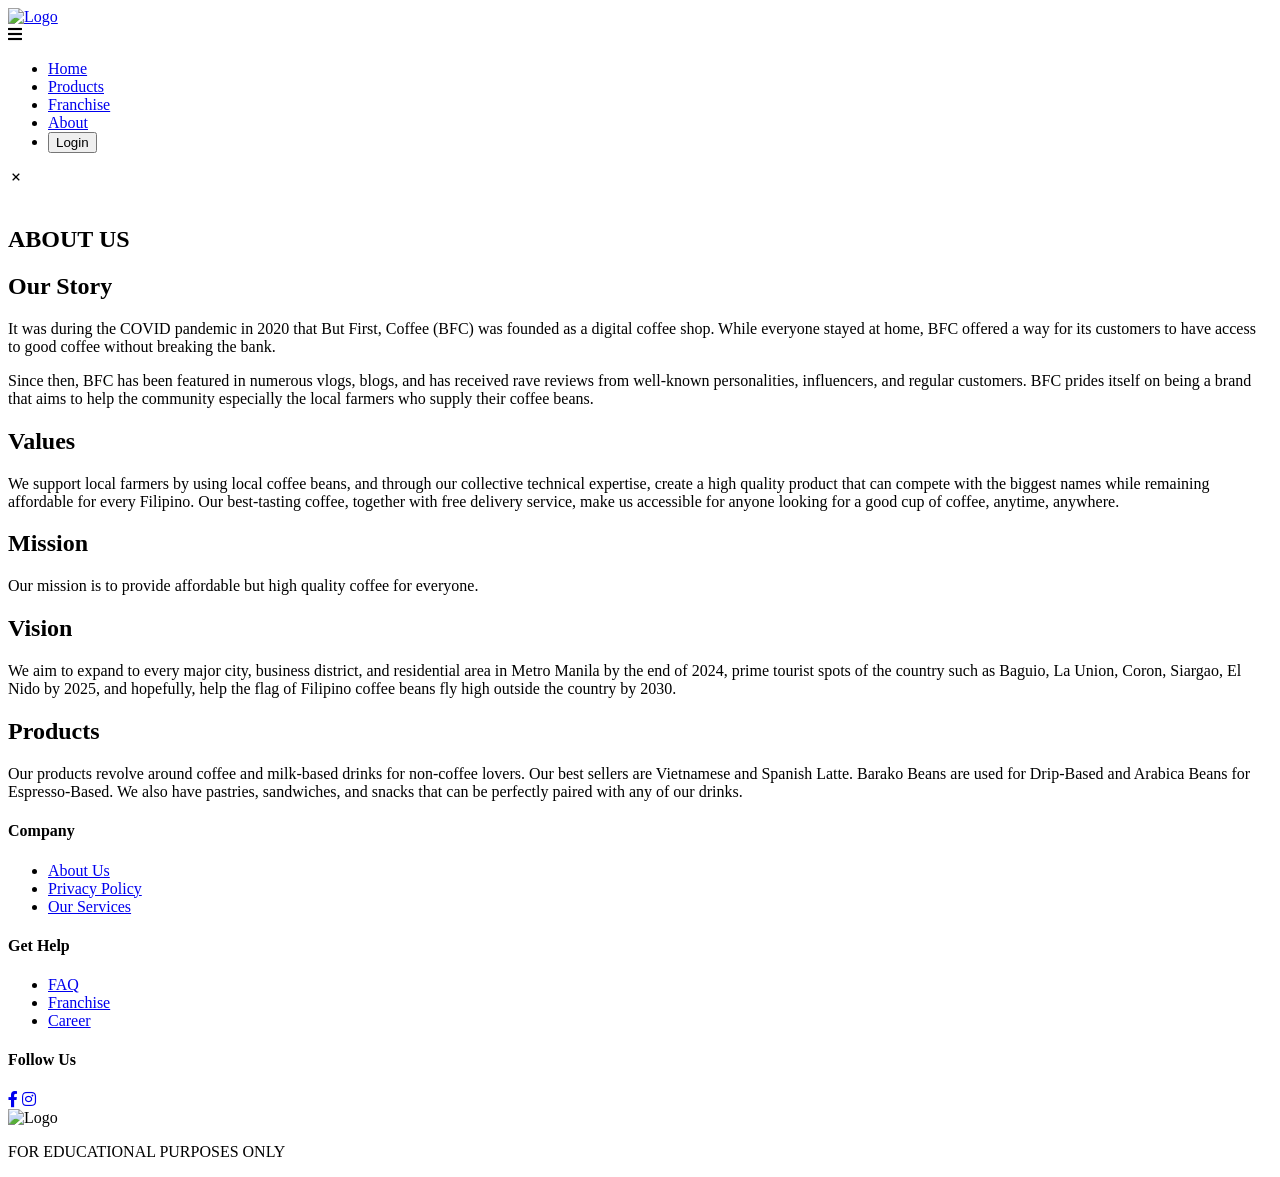
==== assets/pages/about/about.html @ fd8a958a "Fixed links" ====
<!DOCTYPE html>
<html lang="en">
  <head>
    <meta charset="UTF-8" />
    <meta name="viewport" content="width=device-width, initial-scale=1.0" />
    <meta
      author="Colin James Daradar, Niel Sumalinog, John Andrew Valenzuela, Sean Syno"
    />
    <meta
      description="This website is for educational purposes only. The website is the final project of Mastermind by TW02 from FEU Tech."
    />
    <link rel="stylesheet" href="../about/assets/css/about.css" />
    <link
      href="https://unpkg.com/boxicons@2.1.4/css/boxicons.min.css"
      rel="stylesheet"
    />
    <link
      rel="stylesheet"
      type="text/css"
      href="https://cdnjs.cloudflare.com/ajax/libs/font-awesome/5.15.1/css/all.min.css"
    />
    <script src="../about/assets/js/about.js"></script>
    <title>But First, Coffee | Best Coffee Franchise in the Philippines</title>
  </head>
  <body>
    <header class="header">
      <div class="header-container">
        <div class="header-logo">
          <a href="/index.html" target="_blank" rel="noopener noreferrer"
            ><img src="../about/assets/images/About Logo.png" alt="Logo"
          /></a>
        </div>
        <nav class="nav-container">
          <div class="nav-toggle">
            <i class="fas fa-bars"></i>
          </div>
          <ul class="nav-menu">
            <li>
              <a href="/index.html" target="_blank" rel="noopener noreferrer"
                >Home</a
              >
            </li>
            <li>
              <a
                href="../product/products.html"
                target="_blank"
                rel="noopener noreferrer"
                >Products</a
              >
            </li>
            <li>
              <a
                href="../franchise/franchise.html"
                target="_blank"
                rel="noopener noreferrer"
                >Franchise</a
              >
            </li>
            <li>
              <a
                href="./about.html"
                target="_blank"
                rel="noopener noreferrer"
                >About</a
              >
            </li>
            <li>
              <button>Login</button>
            </li>
          </ul>
          <div class="nav-close">
            <i class="bx bx-x"></i>
          </div>
        </nav>
      </div>
    </header>
      <section class="hero-container">
        <div class="hero">
          <img src="../about/assets/images/About Hero.jpg" alt="" />
        </div>
        <div class="hero-text">
          <h1>ABOUT US</h1>
        </div>
      </section>
      <main>
      <section  class="story-content">
        <div>
          <h1>Our Story</h1>
          <p class="lead">
            It was during the COVID pandemic in 2020 that But
            First, Coffee (BFC) was founded as a digital coffee
            shop. While everyone stayed at home, BFC offered a
            way for its customers to have access to good coffee
            without breaking the bank.
          </p>
          <p class="lead">
            Since then, BFC has been featured in numerous vlogs,
            blogs, and has received rave reviews from well-known
            personalities, influencers, and regular customers.
            BFC prides itself on being a brand that aims to help the
            community especially the local farmers who supply
            their coffee beans.
          </p>
        </div>
      </section>
        <section class="values-content">
          <div>
          <h1>Values</h1>
          <p class="lead">
            We support local farmers by using local coffee beans, and through our
            collective technical expertise, create a high quality product that can
            compete with the biggest names while remaining affordable for every
            Filipino. Our best-tasting coffee, together with free delivery service, make
            us accessible for anyone looking for a good cup of coffee, anytime,
            anywhere.
          </p>
        </div>
      </section>
        <section class="mission-content">
        <div>
          <h1>Mission</h1>
          <p class="lead">
            Our mission is to provide affordable but high quality coffee for everyone.
          </p>
        </div>
      </section>
        <section class="vision-content">
          <div>
          <h1>Vision</h1>
          <p class="lead">
            We aim to expand to every major city, business district, and residential area
            in Metro Manila by the end of 2024, prime tourist spots of the country
            such as Baguio, La Union, Coron, Siargao, El Nido by 2025, and hopefully,
            help the flag of Filipino coffee beans fly high outside the country by 2030.
          </p>
        </div>
        </section>
        <section class="products-content">
          <div>
          <h1>Products</h1>
          <p class="lead">
            Our products revolve around coffee
            and milk-based drinks for non-coffee
            lovers. Our best sellers are Vietnamese
            and Spanish Latte. Barako Beans are
            used for Drip-Based and Arabica
            Beans for Espresso-Based. We also have pastries, sandwiches, and
            snacks that can be perfectly paired
            with any of our drinks.
          </p>
        </div>
        </section>
      </main>
    <footer>
      <div class="footer-container">
        <div class="container-content">
          <div class="footer-col">
            <h4>Company</h4>
            <ul>
              <li>
                <a href="./about.html" target="_blank" rel="noopener noreferrer"
                  >About Us</a
                >
              </li>
              <li>
                <a href="#" target="_blank" rel="noopener noreferrer"
                  >Privacy Policy</a
                >
              </li>
              <li>
                <a href="#" target="_blank" rel="noopener noreferrer"
                  >Our Services</a
                >
              </li>
            </ul>
          </div>
          <div class="footer-col">
            <h4>Get Help</h4>
            <ul>
              <li>
                <a href="#" target="_blank" rel="noopener noreferrer">FAQ</a>
              </li>
              <li>
                <a href="../franchise/franchise.html" target="_blank" rel="noopener noreferrer"
                  >Franchise</a
                >
              </li>
              <li>
                <a href="#" target="_blank" rel="noopener noreferrer">Career</a>
              </li>
            </ul>
          </div>
          <div class="footer-col">
            <h4>Follow Us</h4>
            <div class="footer-social">
              <a
                href="https://www.facebook.com/butfirstcoffeeph/"
                target="_blank"
                rel="noopener noreferrer"
                ><i class="fab fa-facebook-f"></i
              ></a>
              <a
                href="https://www.instagram.com/butfirstcoffeeph/"
                target="_blank"
                rel="noopener noreferrer"
                ><i class="fab fa-instagram"></i
              ></a>
            </div>
          </div>
          <div class="footer-logo">
            <img src="../about/assets/images/Brand Logo.png" alt="Logo" />
          </div>
        </div>
      </div>
      <div class="footer-disclaimer">
        <p>FOR EDUCATIONAL PURPOSES ONLY</p>
      </div>
    </footer>
  </body>
</html>
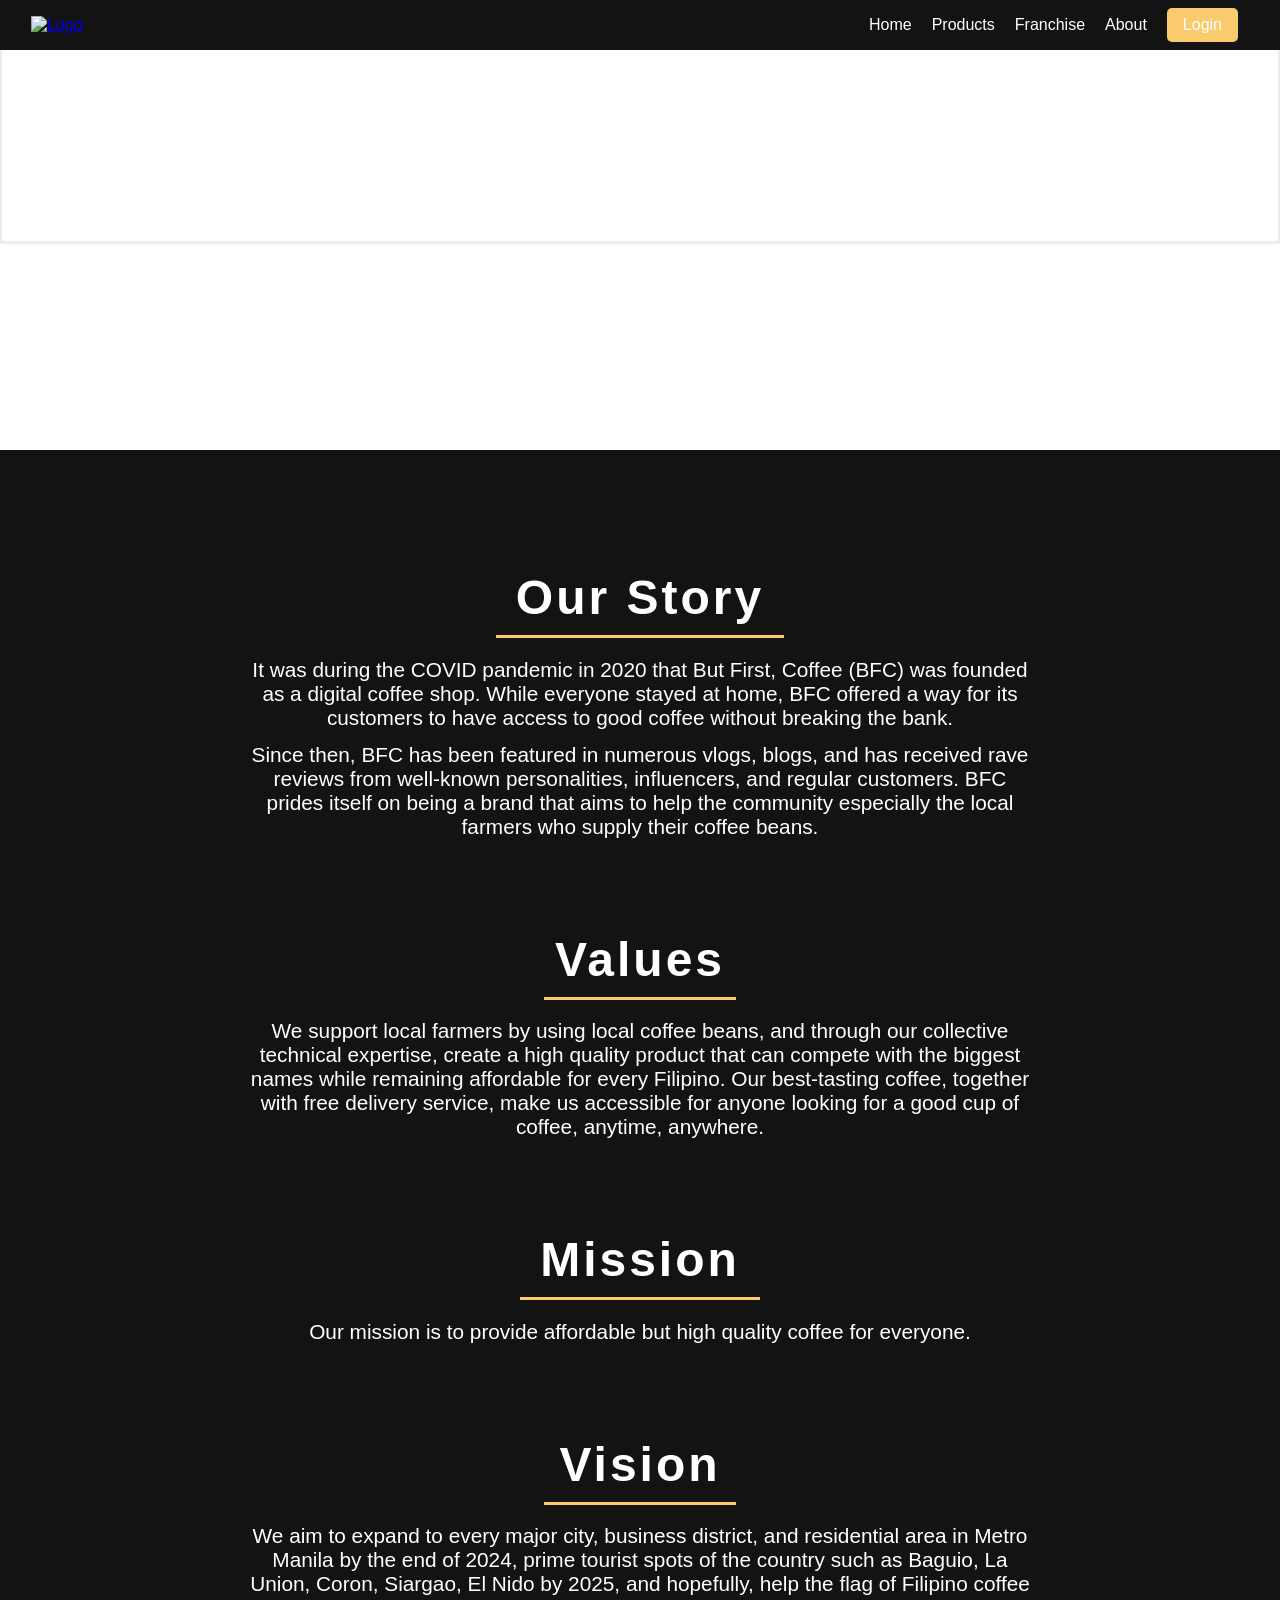
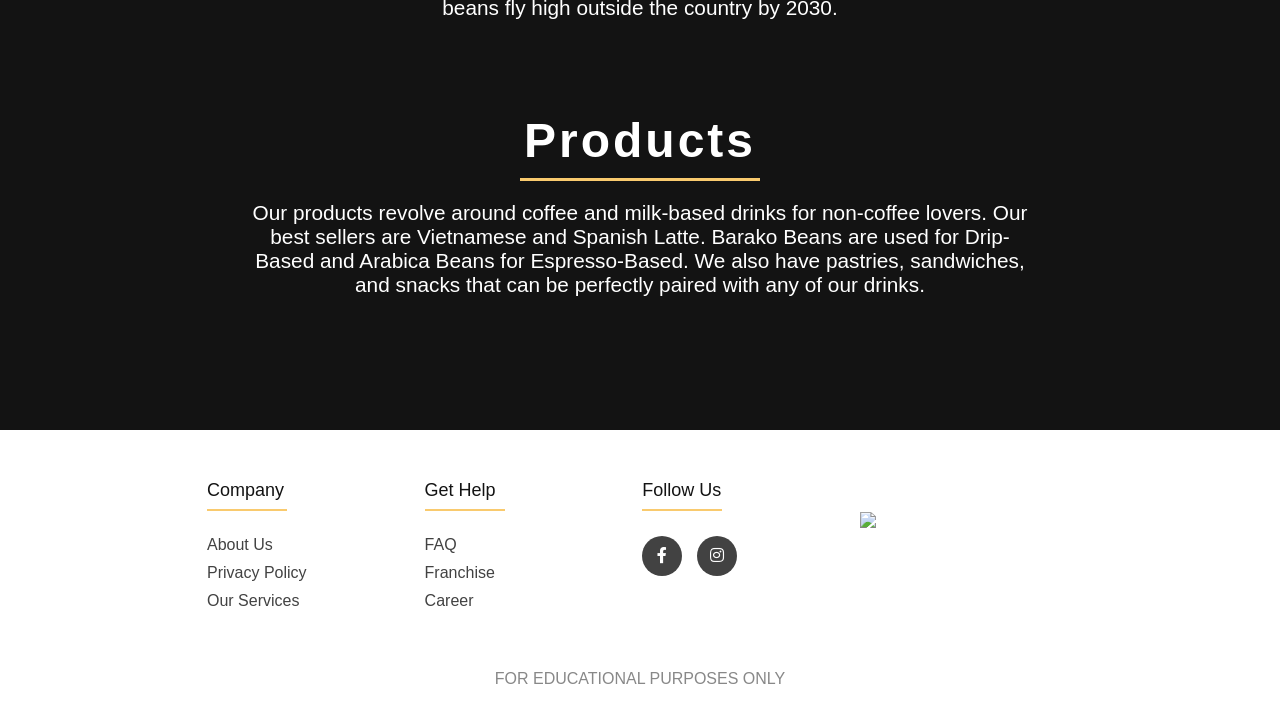
==== commit 6dbab382: "Applied UI design for the page" ====
--- a/assets/pages/about/about.html
+++ b/assets/pages/about/about.html
@@ -83,7 +83,7 @@
         </div>
       </section>
       <main>
-      <section  class="story-content">
+      <section class="story-content">
         <div>
           <h1>Our Story</h1>
           <p class="lead">
--- a/assets/pages/about/assets/css/about.css
+++ b/assets/pages/about/assets/css/about.css
@@ -0,0 +1,669 @@
+:root {
+    --clr-primary: #131313;
+    --clr-secondary: #ffffff;
+    --clr-tertiary: #f9ca6e;
+    --clr-quaternary: #424242;
+}
+
+* {
+    box-sizing: border-box;
+    margin: 0;
+    padding: 0;
+    scrollbar-width: none;
+    -ms-overflow-style: none;
+
+    ::-webkit-scrollbar {
+        display: none;
+        width: 0;
+        height: 0;
+    }
+}
+
+body {
+    font-family: Arial, Helvetica;
+    color: var(--clr-secondary);
+    background-color: var(--clr-primary);
+
+}
+
+header {
+    &>.header-container {
+        display: flex;
+        justify-content: space-between;
+        align-items: center;
+        padding: 1rem, auto;
+        padding-right: 2rem;
+        /* background-color: rgba(255, 255, 255, 0.1); 
+        backdrop-filter: blur(10px); */ 
+        background: #131313;
+        position: fixed;
+        width: 100%;
+        z-index: 1000;
+
+        &>.header-logo {
+            &>a {
+                &>img {
+                    width: 12vw;
+                    margin: 1rem;
+                    padding-left: 15px;
+                    cursor: pointer;
+                }
+            }
+        }
+
+        & > .nav-container {
+            display: flex;
+            align-items: center;
+
+            & > .nav-toggle {
+                display: none;
+                font-size: 1.5rem;
+                cursor: pointer;
+                color: var(--clr-secondary);
+            }
+
+            & > .nav-close {
+                display: none;
+                font-size: 2rem;
+                cursor: pointer;
+                color: var(--clr-secondary);
+                position: absolute;
+                top: 1rem;
+                right: 1rem;
+            }
+
+            & > .nav-menu {
+                display: flex;
+                justify-content: space-between;
+                align-items: center;
+                gap: 0em;
+                list-style: none;
+                padding: 0;
+                margin: 0;
+
+                &>li {
+                    position: relative;
+                    margin: 0;
+                    padding: 0.5rem 0;
+                    padding: 0 10px;
+
+                    &>a {
+                        text-decoration: none;
+                        color: var(--clr-secondary);
+                        font-weight: 500;
+                        font-size: 1rem;
+                        cursor: pointer;
+                        display: block;
+                        padding: 0.5rem 0;
+
+                        &:hover {
+                            color: var(--clr-tertiary);
+                            transition: all 0.2s ease-in-out;
+                        }
+                    }
+
+                    &>button {
+                        border: none;
+                        background-color: var(--clr-tertiary);
+                        color: var(--clr-secondary);
+                        padding: 0.5rem 1rem;
+                        border-radius: 5px;
+                        cursor: pointer;
+                        font-size: 1rem;
+
+                        &:hover {
+                            background-color: var(--clr-secondary);
+                            color: var(--clr-primary);
+                            transition: all 0.3s ease-in-out;
+                        }
+                    }
+                }
+            }
+        }
+    }
+}
+
+.hero-container {
+        display: flex;
+        flex-wrap: wrap;
+        background-color: var(--clr-secondary);
+        justify-content: center;
+        align-items: center;
+        text-align: center;
+        padding-top: 60px;
+        padding-bottom: 0;
+        min-height: 50vh;
+
+        &>.hero {
+            position: absolute;
+            background-repeat: no-repeat;
+            background-size: cover;
+            background-position: center;
+            filter: blur(1px);
+            top: 0;
+            left: 0;
+            right: 0;
+            bottom: 0;
+    
+            &>img {
+                width: 100%;
+                height: 52%;
+                object-fit: cover;
+                object-position: center;
+            }
+        }
+}
+
+
+main {
+    & > .story-content {
+        display: flex;
+        flex-wrap: wrap;
+        justify-content: center;
+        align-items: center;
+        text-align: center;
+        min-height: 20vh;
+        background-color: var(--clr-primary);
+
+        & > div  {
+            margin: 120px 140px 40px 140px;
+
+            & > h1 {
+                font-size: 3rem;
+                font-weight: 700;
+                letter-spacing: 3px;
+                margin-bottom: 0.2em;
+                text-align: center;
+                padding-bottom: 10px;
+                position: relative;
+    
+                &::after {
+                    content: '';
+                    display: block;
+                    width: 6em;
+                    height: 3px;
+                    background: var(--clr-tertiary); 
+                    margin: 0 auto;
+                    margin-top: 10px; 
+                }
+            }
+    
+            & > .lead {
+                font-size: 1.3rem;
+                font-weight: 300;
+                text-align: center;
+                padding-bottom: 13px;
+                margin-left: 5em;
+                margin-right: 5em;
+            }
+        }
+    }
+
+    & > .values-content {
+        display: flex;
+        flex-wrap: wrap;
+        justify-content: center;
+        align-items: center;
+        text-align: center;
+        min-height: 20vh;
+        background-color: var(--clr-primary);
+
+        & > div  {
+            margin: 40px 140px 40px 140px;
+
+            & > h1 {
+                font-size: 3rem;
+                font-weight: 700;
+                letter-spacing: 3px;
+                margin-bottom: 0.2em;
+                text-align: center;
+                padding-bottom: 10px;
+                position: relative;
+    
+                &::after {
+                    content: '';
+                    display: block;
+                    width: 4em;
+                    height: 3px;
+                    background: var(--clr-tertiary); 
+                    margin: 0 auto;
+                    margin-top: 10px; 
+                }
+            }
+    
+            & > .lead {
+                font-size: 1.3rem;
+                font-weight: 300;
+                text-align: center;
+                padding-bottom: 13px;
+                margin-left: 5em;
+                margin-right: 5em;
+            }
+        }
+    }
+
+    & > .mission-content {
+        display: flex;
+        flex-wrap: wrap;
+        justify-content: center;
+        align-items: center;
+        text-align: center;
+        min-height: 20vh;
+        background-color: var(--clr-primary);
+
+        & > div  {
+            margin: 40px 140px 40px 140px;
+
+            & > h1 {
+                font-size: 3rem;
+                font-weight: 700;
+                letter-spacing: 3px;
+                margin-bottom: 0.2em;
+                text-align: center;
+                padding-bottom: 10px;
+                position: relative;
+    
+                &::after {
+                    content: '';
+                    display: block;
+                    width: 5em;
+                    height: 3px;
+                    background: var(--clr-tertiary); 
+                    margin: 0 auto;
+                    margin-top: 10px; 
+                }
+            }
+    
+            & > .lead {
+                font-size: 1.3rem;
+                font-weight: 300;
+                text-align: center;
+                padding-bottom: 13px;
+                margin-left: 5em;
+                margin-right: 5em;
+            }
+        }
+    }
+
+    & > .vision-content {
+        display: flex;
+        flex-wrap: wrap;
+        justify-content: center;
+        align-items: center;
+        text-align: center;
+        min-height: 20vh;
+        background-color: var(--clr-primary);
+
+        & > div  {
+            margin: 40px 140px 40px 140px;
+
+            & > h1 {
+                font-size: 3rem;
+                font-weight: 700;
+                letter-spacing: 3px;
+                margin-bottom: 0.2em;
+                text-align: center;
+                padding-bottom: 10px;
+                position: relative;
+    
+                &::after {
+                    content: '';
+                    display: block;
+                    width: 4em;
+                    height: 3px;
+                    background: var(--clr-tertiary); 
+                    margin: 0 auto;
+                    margin-top: 10px; 
+                }
+            }
+    
+            & > .lead {
+                font-size: 1.3rem;
+                font-weight: 300;
+                text-align: center;
+                padding-bottom: 13px;
+                margin-left: 5em;
+                margin-right: 5em;
+            }
+        }
+    }
+
+    & > .products-content {
+        display: flex;
+        flex-wrap: wrap;
+        justify-content: center;
+        align-items: center;
+        text-align: center;
+        min-height: 20vh;
+        background-color: var(--clr-primary);
+
+        & > div  {
+            margin: 40px 140px 120px 140px;
+
+            & > h1 {
+                font-size: 3rem;
+                font-weight: 700;
+                letter-spacing: 3px;
+                margin-bottom: 0.2em;
+                text-align: center;
+                padding-bottom: 10px;
+                position: relative;
+    
+                &::after {
+                    content: '';
+                    display: block;
+                    width: 5em;
+                    height: 3px;
+                    background: var(--clr-tertiary); 
+                    margin: 0 auto;
+                    margin-top: 10px; 
+                }
+            }
+    
+            & > .lead {
+                font-size: 1.3rem;
+                font-weight: 300;
+                text-align: center;
+                padding-bottom: 13px;
+                margin-left: 5em;
+                margin-right: 5em;
+            }
+        }
+    }
+}
+
+footer {
+    background-color: var(--clr-secondary);
+    padding: 50px 0px 20px 0px;
+
+    &>.footer-container {
+        max-width: 70vw;
+        margin: auto;
+
+        &>.container-content {
+            display: flex;
+            flex-wrap: wrap;
+            justify-content: space-between;
+
+            &>.footer-col {
+                width: 14vw;
+                padding: 0 15px;
+                margin-bottom: 20px;
+                text-align: left;
+
+                &>h4 {
+                    font-size: 18px;
+                    color: var(--clr-primary);
+                    margin-bottom: 35px;
+                    font-weight: 500;
+                    position: relative;
+                }
+
+                &>h4::before {
+                    content: '';
+                    position: absolute;
+                    left: 0;
+                    bottom: -10px;
+                    background-color: var(--clr-tertiary);
+                    height: 2px;
+                    box-sizing: border-box;
+                    width: 80px;
+                }
+
+                &>ul {
+                    list-style: none;
+                }
+
+                &>ul li a {
+                    font-size: 16px;
+                    color: var(--clr-quaternary);
+                    text-decoration: none;
+                    font-weight: 300;
+                    display: block;
+                    transition: all 0.3s ease;
+                }
+
+                &>ul li a:hover {
+                    color: var(--clr-tertiary);
+                    padding-left: 8px;
+                }
+
+                &>ul li:not(:last-child) {
+                    margin-bottom: 10px;
+                }
+
+                &>.footer-social a {
+                    display: inline-block;
+                    height: 40px;
+                    width: 40px;
+                    background-color: var(--clr-quaternary);
+                    margin: 0 10px 10px 0;
+                    text-align: center;
+                    line-height: 40px;
+                    border-radius: 50%;
+                    color: var(--clr-secondary);
+                    transition: all 0.5s ease;
+                }
+
+                &>.footer-social a:hover {
+                    color: var(--clr-secondary);
+                    background-color: var(--clr-tertiary);
+                }
+            }
+
+            &>.footer-logo {
+                width: 19vw;
+                padding: 0 15px;
+                text-align: left;
+
+                &>img {
+                    padding-top: 2em;
+                    width: 70%;
+                    display: block;
+                    position: relative;
+                }
+            }
+        }
+    }
+
+    .footer-disclaimer {
+        display: flex;
+        align-items: center;
+        justify-content: center;
+        padding-top: 40px;
+        opacity: 0.5;
+        color: var(--clr-primary);
+    }
+}
+
+/* Media Queries */
+@media (max-width: 767px) {
+    header {
+        .header-container {
+            .header-logo {
+                a {
+                    img {
+                        width: 40vw; 
+                    }
+                }
+            }
+
+            .nav-container {
+                flex-direction: column;
+                align-items: flex-end; 
+                width: 100%;
+
+                .nav-toggle {
+                    display: flex; 
+                }
+
+                .nav-close {
+                    display: none; 
+                    & > i {
+                        margin-right: 10px;
+                    }
+                }
+
+                .nav-menu {
+                    display: none; 
+                    flex-direction: column;
+                    width: 50%; 
+                    background: #131313;
+                    position: fixed;
+                    top: 0;
+                    right: -60%; 
+                    padding: 1rem 1rem;
+                    transition: right 0.3s ease;
+
+                    li {
+                        width: 100%;
+                        margin: 0; 
+                        padding: 1rem 0;
+
+                    }
+                }
+
+                .nav-menu.active {
+                    right: 0;
+                    display: flex;
+                }
+
+                .nav-menu.active + .nav-close {
+                    display: flex; 
+                }
+            }
+        }
+    }
+
+    main{
+        &>.story-content {
+
+            &>div {
+                margin: 60px 10px 30px 10px;
+
+                &>h1 {
+                    font-size: 2rem;
+                }
+
+                &>.lead {
+                    margin: 0 30px;
+                    font-size: 0.9rem;
+                }
+
+                &>.lead {
+                    font-size: 0.9rem;
+                }
+            }
+        }
+
+        &>.values-content {
+            &>div {
+                margin: 30px 10px 30px 10px;
+
+                &>h1 {
+                    font-size: 2rem;
+                }
+
+                &>.lead {
+                    margin: 0 30px;
+                    font-size: 0.9rem;
+                }
+            }
+        }
+
+        &>.mission-content {
+            &>div {
+                margin: 30px 10px 30px 10px;
+
+                &>h1 {
+                    font-size: 2rem;
+                }
+
+                &>.lead {
+                    margin: 0 30px;
+                    font-size: 0.9rem;
+                }
+            }
+        }
+
+        &>.vision-content {
+            &>div {
+                margin: 30px 10px 30px 10px;
+
+                &>h1 {
+                    font-size: 2rem;
+                }
+
+                &>.lead {
+                    margin: 0 30px;
+                    font-size: 0.9rem;
+                }
+            }
+        }
+
+        &>.products-content {
+            &>div {
+                margin: 30px 10px 60px 10px;
+
+                &>h1 {
+                    font-size: 2rem;
+                }
+
+                &>.lead {
+                    margin: 0 30px;
+                    font-size: 0.9rem;
+                }
+            }
+        }
+    }
+
+    footer {
+        &>.footer-container {
+            &>.container-content {
+                flex-direction: column;
+
+                &>.footer-col {
+                    width: 100%;
+                    text-align: center; 
+                    margin-bottom: 20px;
+
+                    &>h4::before {
+                        left: 50%; 
+                        transform: translateX(-50%);
+                    }
+                }
+
+                &>.footer-logo {
+                    width: 100%;
+                    text-align: center; 
+                    margin-bottom: 20px; 
+
+                    &>img {
+                        width: 70%;
+                        margin: auto;
+                        position: relative;
+                    }
+                }
+            }
+        }
+    }
+}
+
+/* Animations */
+@keyframes anim-lineUp {
+    0% {
+        opacity: 0;
+        transform: translateY(80%);
+    }
+    20% {
+        opacity: 0;
+    }
+    50% {
+        opacity: 1;
+        transform: translateY(0%);
+    }
+    100% {
+        opacity: 1;
+        transform: translateY(0%);
+    }
+}
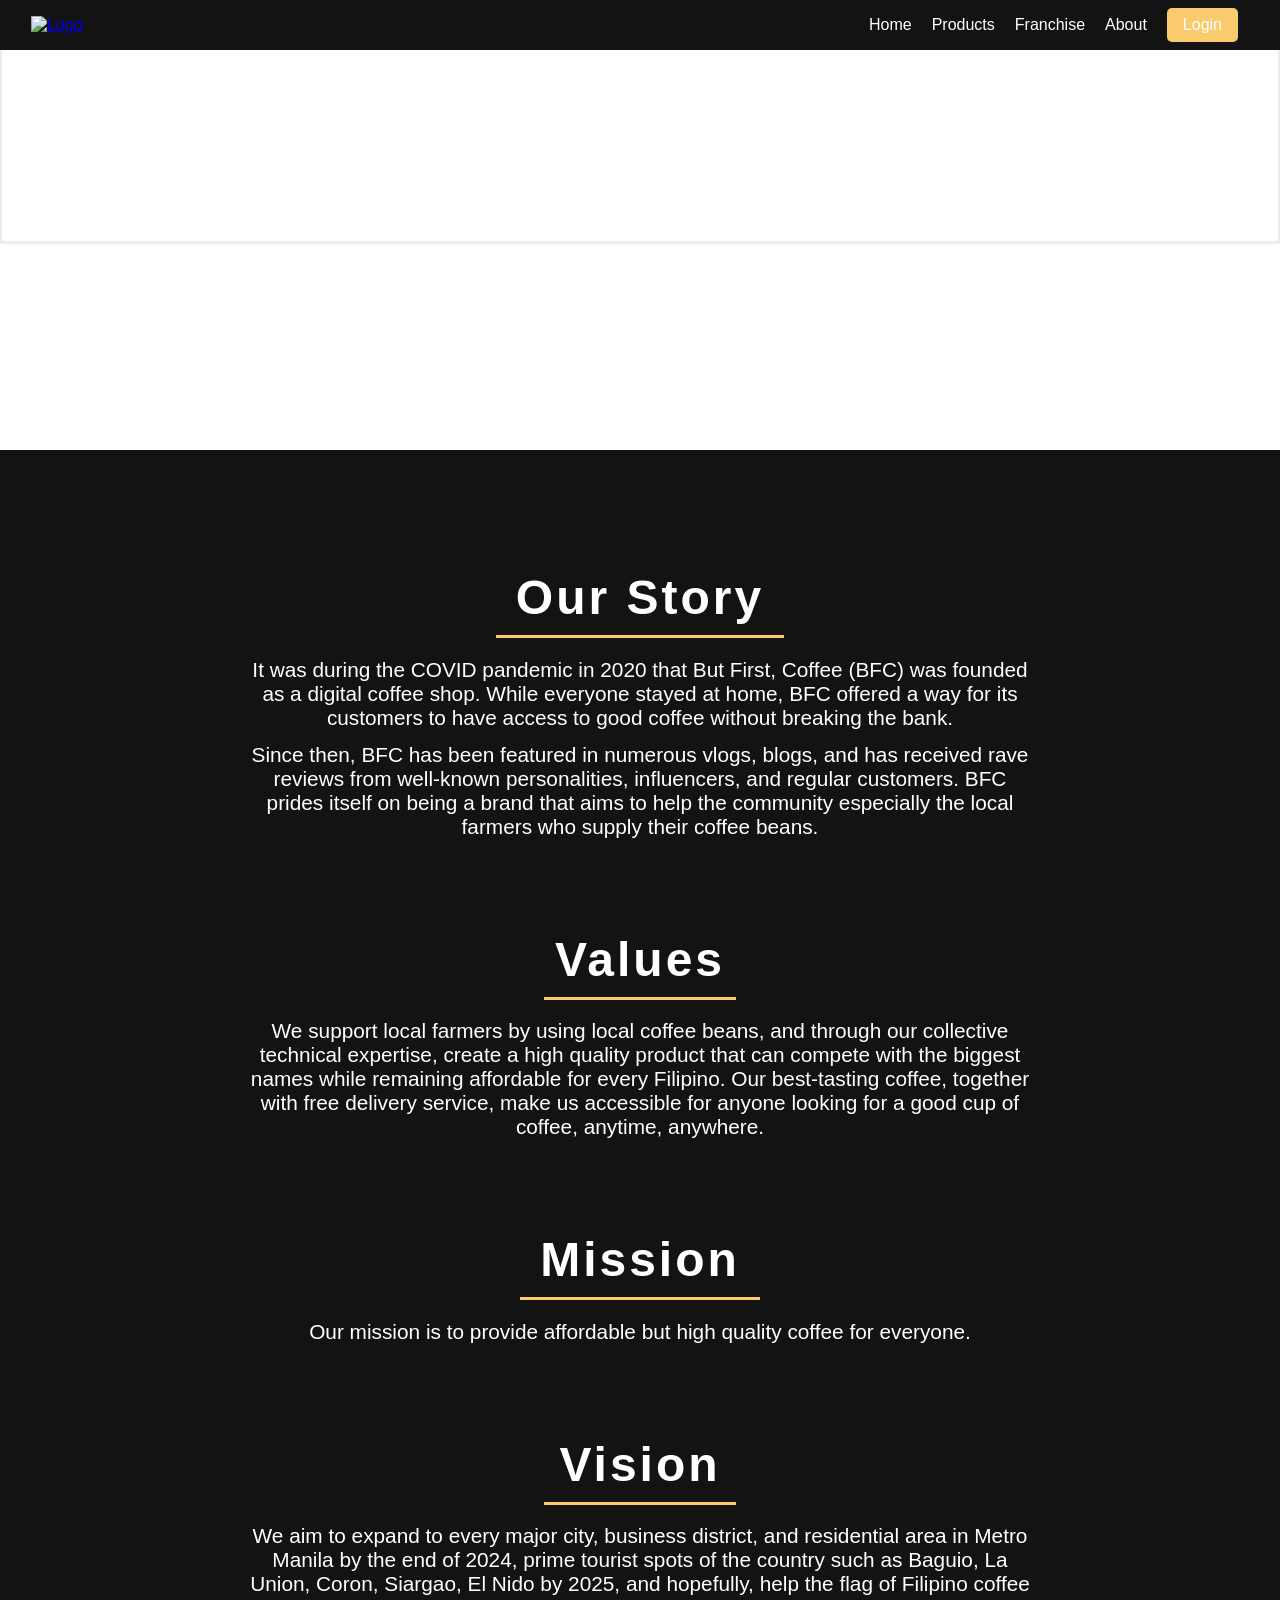
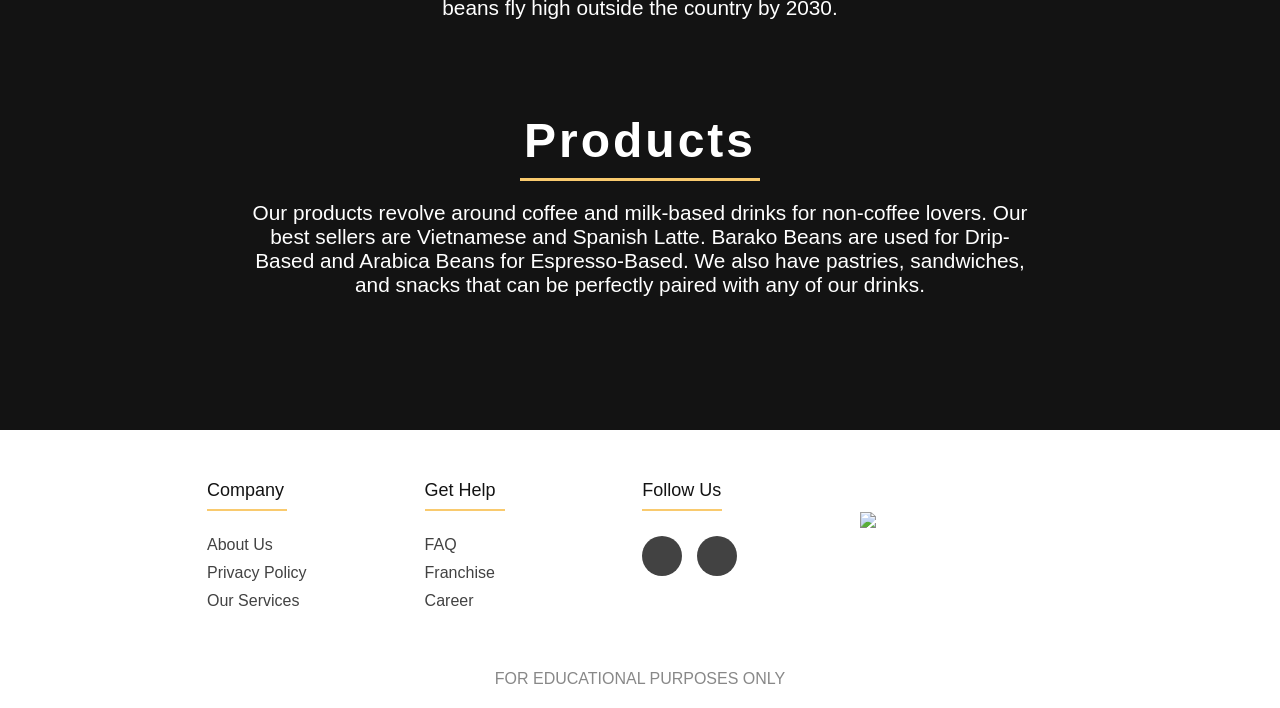
==== commit c0e546f3: "Chore(Head Links): Removed unnecessary CDN links." ====
--- a/assets/pages/about/about.html
+++ b/assets/pages/about/about.html
@@ -14,11 +14,6 @@
       href="https://unpkg.com/boxicons@2.1.4/css/boxicons.min.css"
       rel="stylesheet"
     />
-    <link
-      rel="stylesheet"
-      type="text/css"
-      href="https://cdnjs.cloudflare.com/ajax/libs/font-awesome/5.15.1/css/all.min.css"
-    />
     <script src="../about/assets/js/about.js"></script>
     <title>But First, Coffee | Best Coffee Franchise in the Philippines</title>
   </head>
@@ -78,9 +73,6 @@
         <div class="hero">
           <img src="../about/assets/images/About Hero.jpg" alt="" />
         </div>
-        <div class="hero-text">
-          <h1>ABOUT US</h1>
-        </div>
       </section>
       <main>
       <section class="story-content">
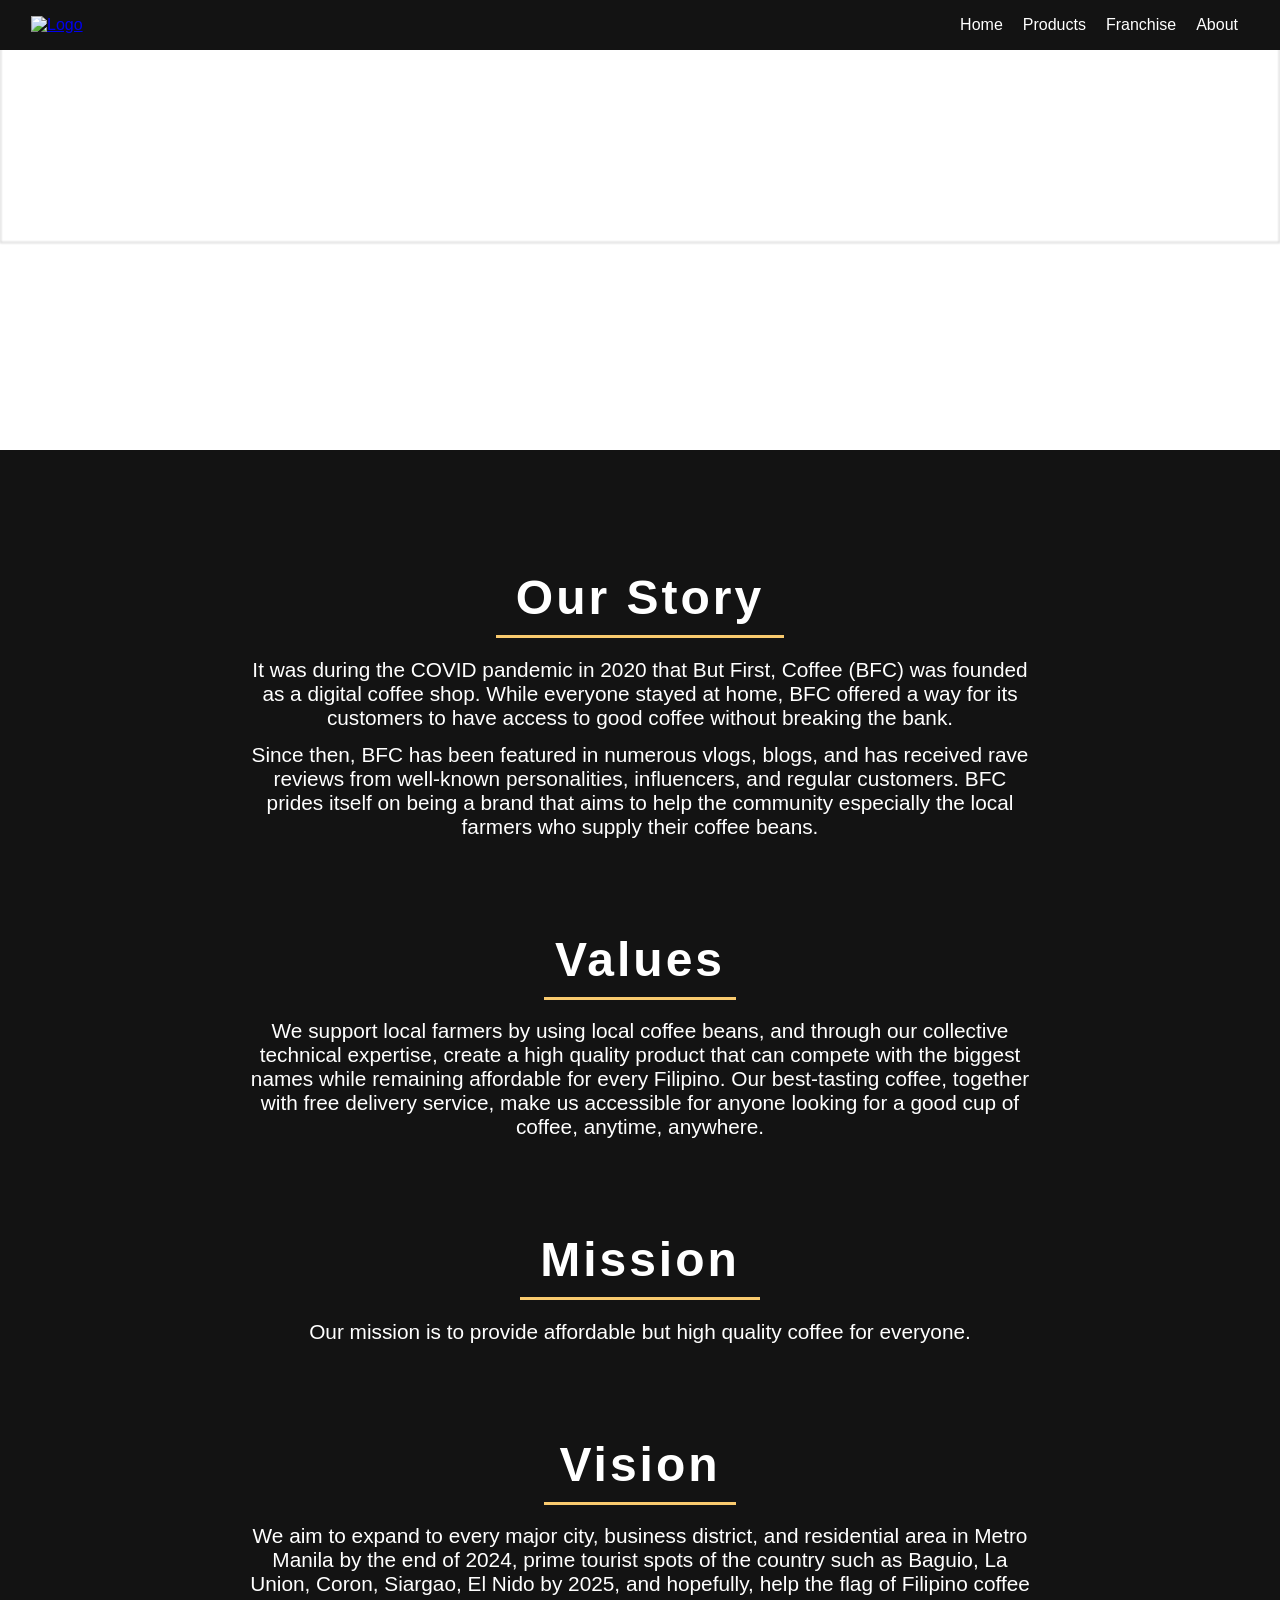
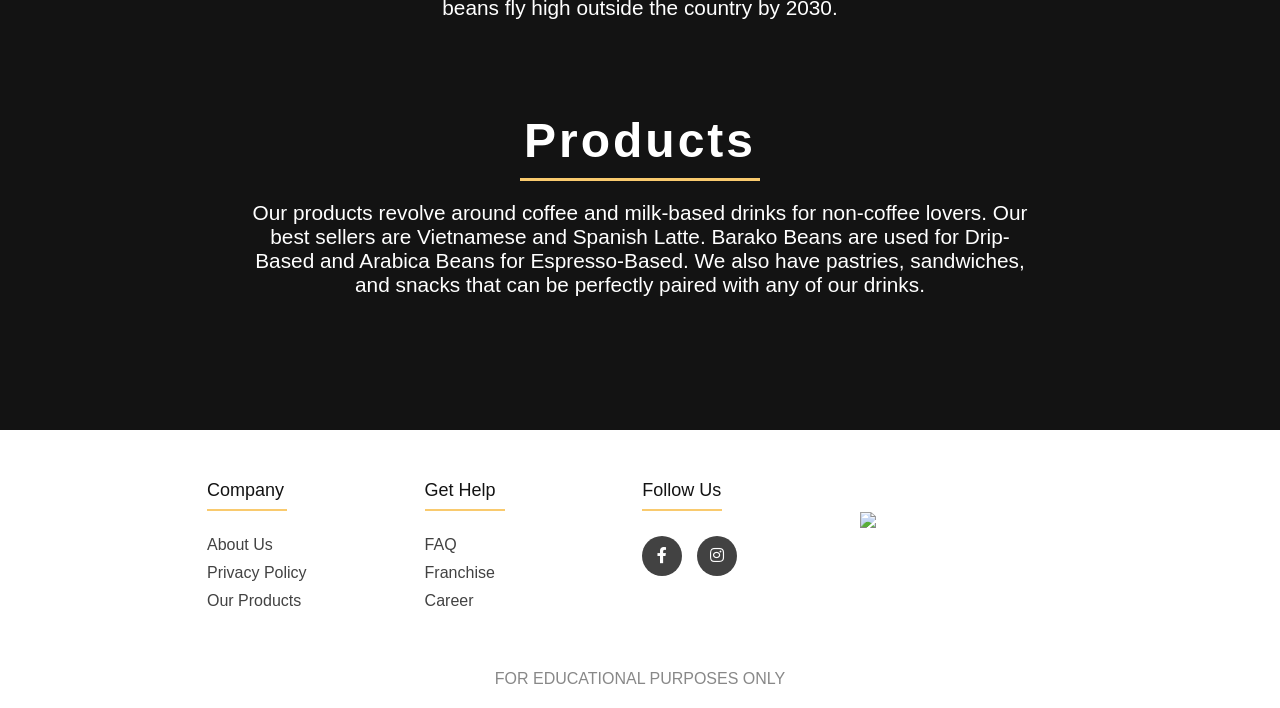
==== commit 3477c7e1: "Refractor(Button and Links): Remove HTML and CSS code for buttons in about, franchise, and style.css" ====
--- a/assets/pages/about/about.html
+++ b/assets/pages/about/about.html
@@ -14,6 +14,11 @@
       href="https://unpkg.com/boxicons@2.1.4/css/boxicons.min.css"
       rel="stylesheet"
     />
+    <link
+      rel="stylesheet"
+      type="text/css"
+      href="https://cdnjs.cloudflare.com/ajax/libs/font-awesome/5.15.1/css/all.min.css"
+    />
     <script src="../about/assets/js/about.js"></script>
     <title>But First, Coffee | Best Coffee Franchise in the Philippines</title>
   </head>
@@ -21,7 +26,7 @@
     <header class="header">
       <div class="header-container">
         <div class="header-logo">
-          <a href="/index.html" target="_blank" rel="noopener noreferrer"
+          <a href="../../../index.html" target="_blank" rel="noopener noreferrer"
             ><img src="../about/assets/images/About Logo.png" alt="Logo"
           /></a>
         </div>
@@ -31,7 +36,7 @@
           </div>
           <ul class="nav-menu">
             <li>
-              <a href="/index.html" target="_blank" rel="noopener noreferrer"
+              <a href="../../../index.html" target="_blank" rel="noopener noreferrer"
                 >Home</a
               >
             </li>
@@ -53,14 +58,11 @@
             </li>
             <li>
               <a
-                href="./about.html"
+                href="../about/about.html"
                 target="_blank"
                 rel="noopener noreferrer"
                 >About</a
               >
-            </li>
-            <li>
-              <button>Login</button>
             </li>
           </ul>
           <div class="nav-close">
@@ -160,8 +162,8 @@
                 >
               </li>
               <li>
-                <a href="#" target="_blank" rel="noopener noreferrer"
-                  >Our Services</a
+                <a href="./assets/pages/product/products.html" target="_blank" rel="noopener noreferrer"
+                  >Our Products</a
                 >
               </li>
             </ul>
--- a/assets/pages/about/assets/css/about.css
+++ b/assets/pages/about/assets/css/about.css
@@ -99,22 +99,6 @@
                         &:hover {
                             color: var(--clr-tertiary);
                             transition: all 0.2s ease-in-out;
-                        }
-                    }
-
-                    &>button {
-                        border: none;
-                        background-color: var(--clr-tertiary);
-                        color: var(--clr-secondary);
-                        padding: 0.5rem 1rem;
-                        border-radius: 5px;
-                        cursor: pointer;
-                        font-size: 1rem;
-
-                        &:hover {
-                            background-color: var(--clr-secondary);
-                            color: var(--clr-primary);
-                            transition: all 0.3s ease-in-out;
                         }
                     }
                 }
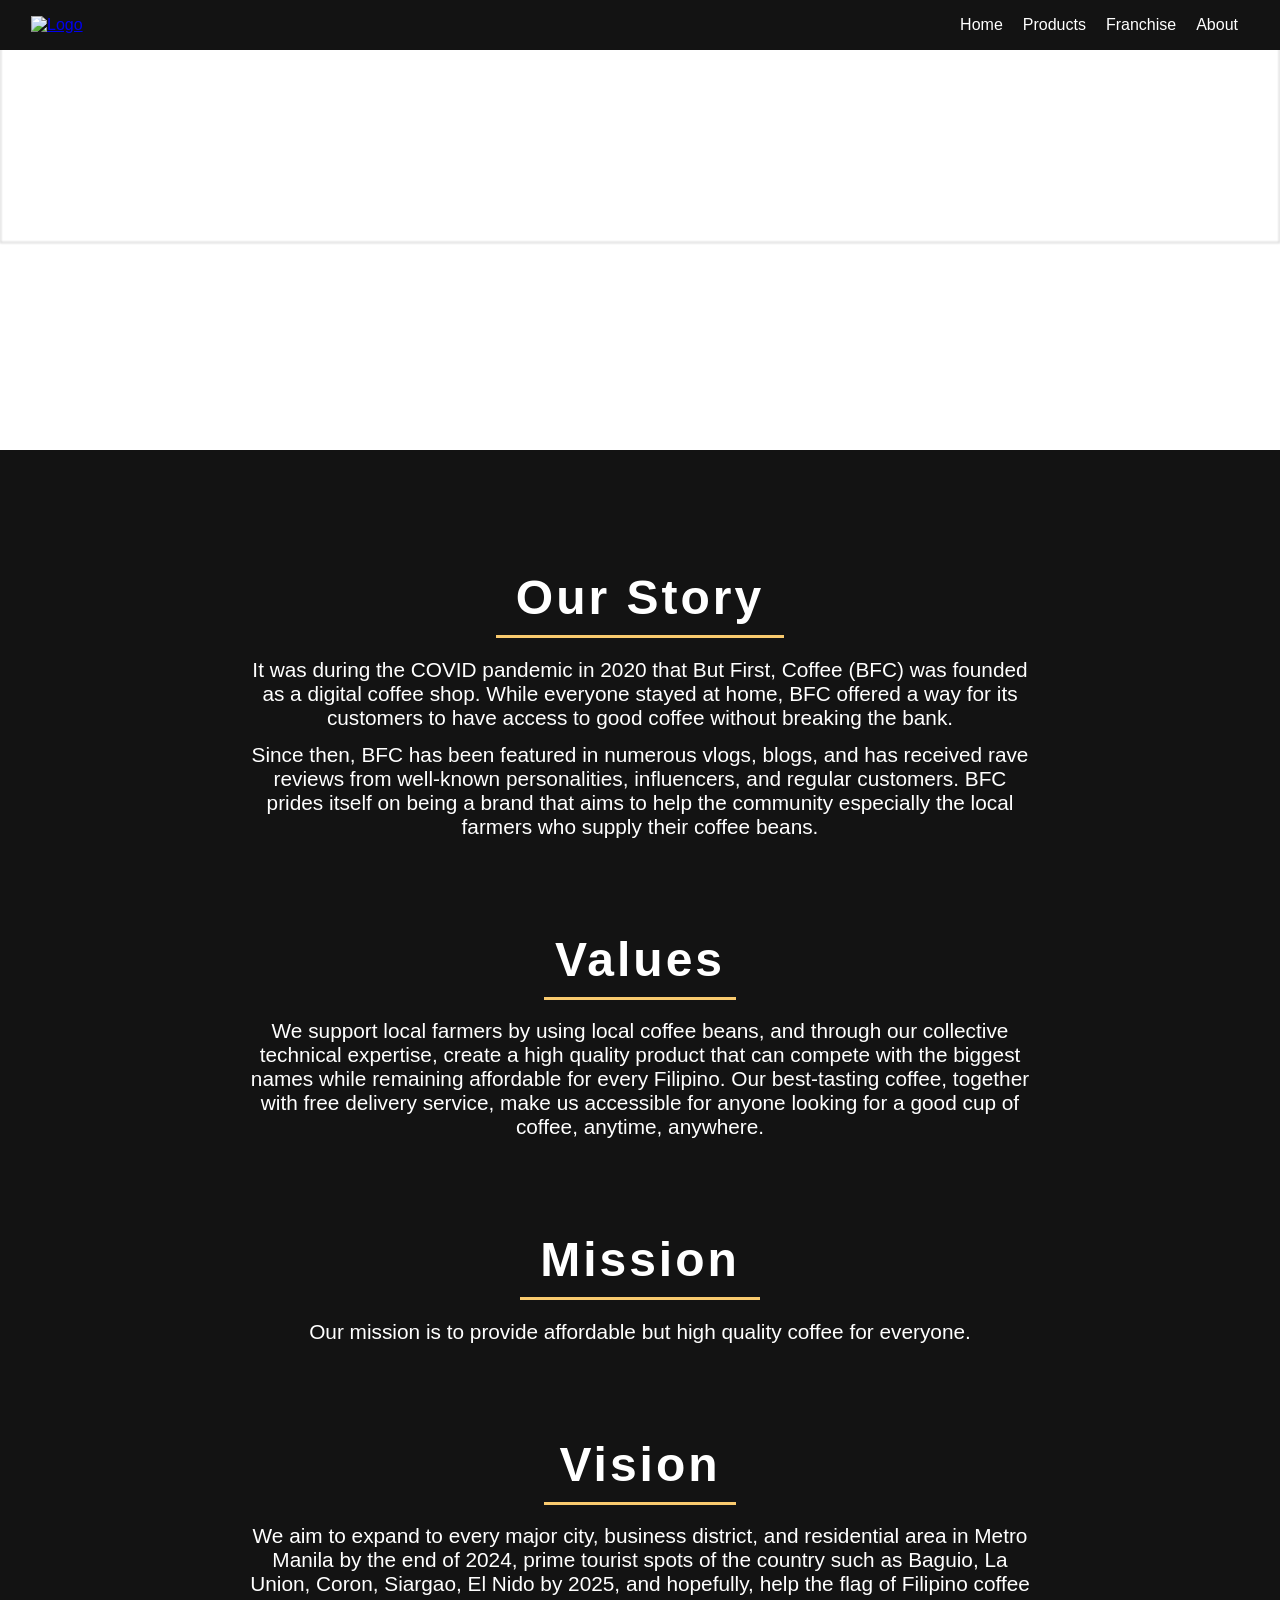
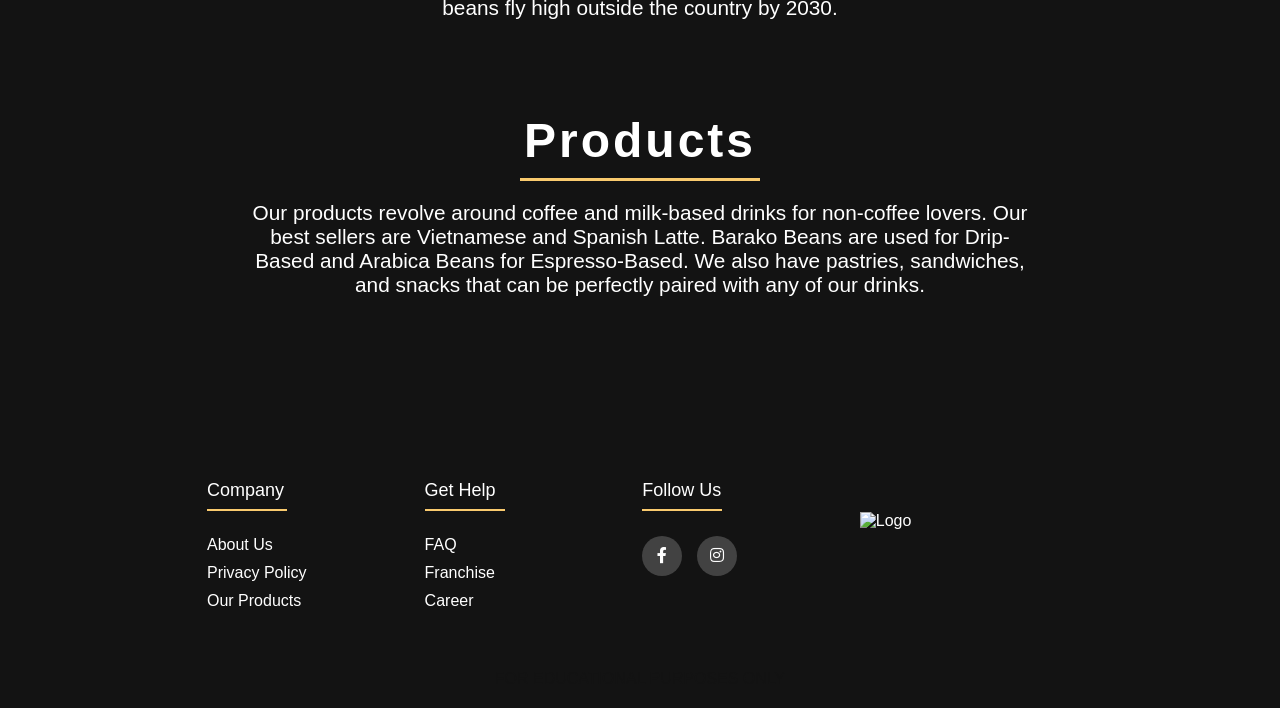
==== commit aeefbf12: "Refactor about page logo alt text and footer colors" ====
--- a/assets/pages/about/about.html
+++ b/assets/pages/about/about.html
@@ -202,7 +202,7 @@
             </div>
           </div>
           <div class="footer-logo">
-            <img src="../about/assets/images/Brand Logo.png" alt="Logo" />
+            <img src="../about/assets/images/About Logo.png" alt="Logo" />
           </div>
         </div>
       </div>
--- a/assets/pages/about/assets/css/about.css
+++ b/assets/pages/about/assets/css/about.css
@@ -357,7 +357,7 @@
 }
 
 footer {
-    background-color: var(--clr-secondary);
+    background-color: var(--clr-primary);
     padding: 50px 0px 20px 0px;
 
     &>.footer-container {
@@ -377,7 +377,7 @@
 
                 &>h4 {
                     font-size: 18px;
-                    color: var(--clr-primary);
+                    color: var(--clr-secondary);
                     margin-bottom: 35px;
                     font-weight: 500;
                     position: relative;
@@ -400,7 +400,7 @@
 
                 &>ul li a {
                     font-size: 16px;
-                    color: var(--clr-quaternary);
+                    color: var(--clr-secondary);
                     text-decoration: none;
                     font-weight: 300;
                     display: block;
